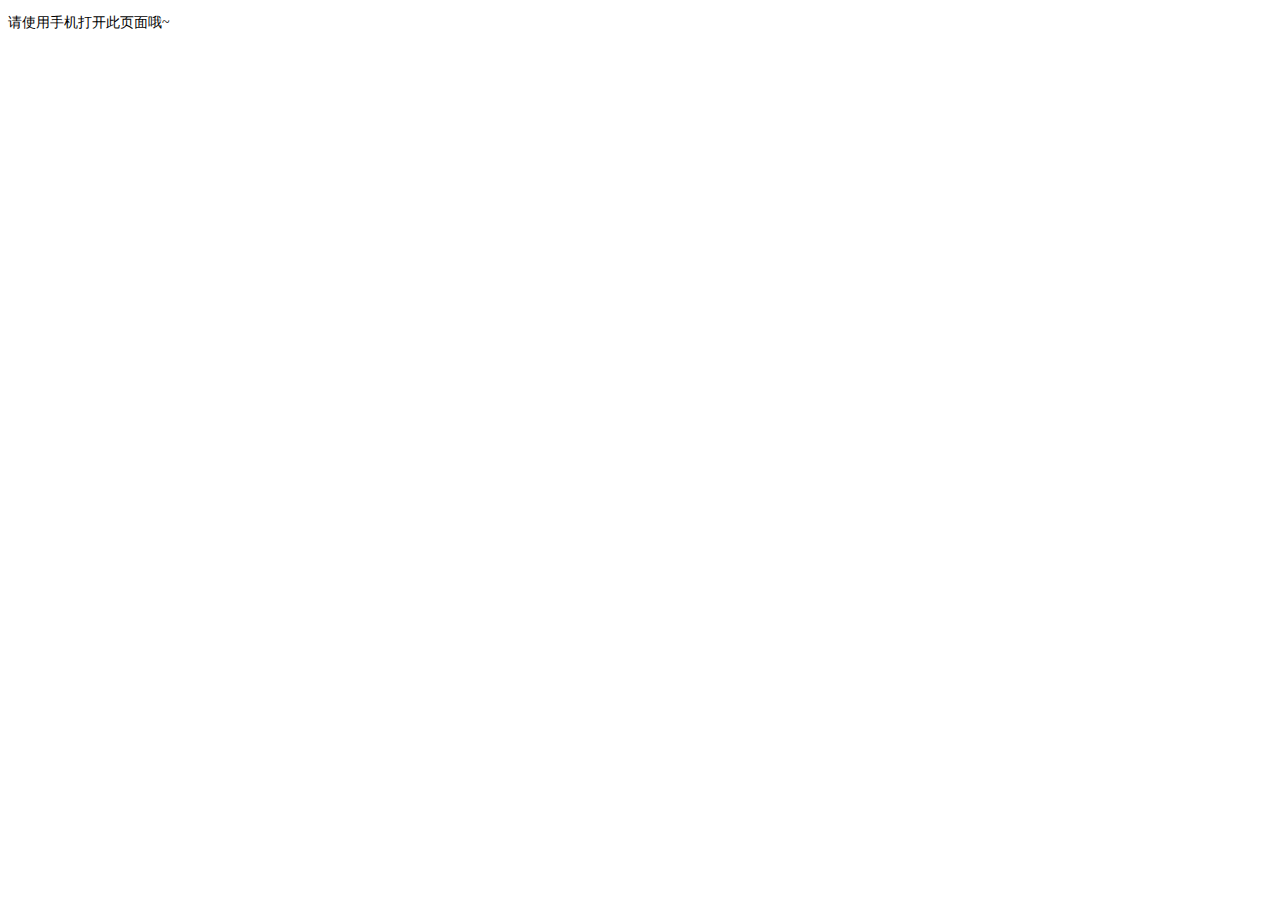
==== index.html @ 43c38a3d "download" ====
<!DOCTYPE html>
<html lang="en">

<head>
    <meta charset="UTF-8">
    <meta name="viewport" content="width=device-width, initial-scale=1.0, user-scalable=0, minimum-scale=1.0, maximum-scale=1.0">
    <meta http-equiv="X-UA-Compatible" content="ie=edge">
    <link href="img/favicon.ico" rel="Shortcut Icon">
    <title class="i18n" data-title="luckyParty"></title>
    <link rel="stylesheet" href="css/common.css">
    <style>
        .wrap {
            width: 100%;
            height: 100%;
            background: #fff;
            position: relative;
        }
        
        .language-logo {
            width: 100%;
            height: 13.875rem;
            background: url("img/down/back-title.png")no-repeat;
            background-size: 100% 100%;
        }
        
        .language {
            width: 65px;
            position: absolute;
            color: #fff;
            top: 15px;
            left: 5%;
            cursor: pointer;
            z-index: 11;
        }
        
        .language img {
            display: inline-block;
            width: 8px;
            height: 6px;
            transform: rotate(180deg);
        }
        
        .language p {
            font-weight: 400;
            color: rgba(255, 255, 255, 1);
            line-height: 17px;
            display: inline-block;
            font-size: 12px;
        }
        
        .logo {
            width: 100%;
            text-align: center;
        }
        
        .logo span {
            display: inline-block;
            width: 5.5rem;
            height: 5.5rem;
            margin: 2.75rem auto 0;
            background: url('img/down/lucky-cion.png')no-repeat;
            background-size: 100% 100%;
        }
        
        .logo p {
            font-size: 1.25rem;
            font-family: PingFangSC-Regular;
            font-weight: 400;
            color: rgba(32, 32, 32, 1);
        }
        
        .btn {
            width: 100%;
            text-align: center;
            margin-top: 8%;
        }
        
        .lucky-shan {
            position: absolute;
            bottom: 0;
            display: inline-block;
            width: 100%;
            height: 2.9375rem;
            background: url("img/down/bottom-shan.png")no-repeat;
            background-size: 100% 100%;
        }
        /*遮罩层*/
        
        #weixinTip {
            position: fixed;
            left: 0;
            top: 0;
            height: 100%;
            width: 100%;
            z-index: 1000;
            background-color: rgba(0, 0, 0, 0.8);
            filter: alpha(opacity=80);
        }
        
        #weixinTip img {
            display: block;
            width: 1rem;
            position: fixed;
            top: 2%;
            right: 7%;
        }
        
        #weixinTip p {
            text-align: center;
            margin-top: 15%;
            padding-left: 5%;
            padding-right: 5%;
            font-size: 1rem;
            color: #fff;
        }
        
        .lucky-party {
            display: inline-block;
            background: rgba(255, 230, 0, 1);
            border-radius: 2.03125rem;
            border: .0625rem solid rgba(33, 33, 33, 1);
            width: 12.0625rem;
            height: 2.5rem;
            line-height: 2.5rem;
        }
        
        .lucky-party a {
            display: inline-block;
            width: 100%;
            height: 100%;
        }
        
        .down-first-box {
            width: 100%;
            text-align: center;
            margin-top: 4%;
        }
        
        .down-first {
            display: inline-block;
            /* width: 10.6875rem; */
            width: 70%;
            height: 2.5rem;
        }
        
        .introduce-pic {
            padding: 0 3.125rem;
            box-sizing: border-box;
            width: 100%;
            display: flex;
            align-items: center;
            justify-content: space-between;
            margin-top: 2%;
        }
        
        .introduce-pic img {
            display: inline-block;
            width: 5rem;
            height: 8.875rem;
        }
        
        .Android-icon {
            display: inline-block;
            width: 1.6875rem;
            height: 1.5625rem;
            background: url("img/down/lucky-andriod.png")no-repeat;
            background-size: 100% 100%;
        }
        
        .Ios-icon {
            display: inline-block;
            width: 1.6875rem;
            height: 1.5625rem;
            background: url("img/down/lucky-ios.png")no-repeat;
            background-size: 100% 100%;
            /* margin-right: 1.2rem; */
        }
        
        .ios-ad {
            vertical-align: super;
        }
    </style>
</head>

<body>
    <div style="display: none">
        <script type="text/javascript" src="https://s5.cnzz.com/z_stat.php?id=1277599280&web_id=1277599280"></script>
    </div>
    <div class="wrap">
        <!-- 背景 -->
        <div class="language-logo">
            <div class="language">
                <img src="img/red-arrow.png" alt="">
                <p class="i18n" data-title="language">中文</p>
            </div>
            <div class="logo">
                <span></span>
                <p class="i18n" data-title="LuckyParty">幸运联盟</p>
            </div>
        </div>
        <!-- 中间的图片 -->
        <div class="down-first-box"><img src="img/down/down-first.png" alt="" class="down-first"></div>
        <!-- 3张图片 -->
        <div class="introduce-pic">
            <img class="down1" src="img/down/down-1.png" alt="">
            <img class="down2" src="img/down/down-2.png" alt="">
            <img class="down3" src="img/down/down-3.png" alt="">
        </div>
        <div class="btn">
            <div class="lucky-party ad">
                <a class="btn_ad js-ad" onclick="_czc.push(['_trackEvent','download','统计','下载量']);" style="display: inline-block">
                    <span class="Android-icon"></span>
                    <span class="ios-ad i18n" data-title="Android">安卓下载</span>
                </a>
            </div>

            <div class="lucky-party ios" style="margin-top: 1.25rem">
                <a href="" onclick="_czc.push(['_trackEvent','download','统计','下载量']);" class="js-ios" style="display: inline-block">
                    <span class="Ios-icon"></span>
                    <span class="ios-ad i18n" data-title="Ios">苹果下载</span>
                </a>
            </div>
        </div>
        <!-- <p class="i18n" style="text-align: center;font-size: .85rem;color: #fff;margin-top: .6875rem" data-title="downText"></p> -->
        <!-- 下面的山 -->
        <!-- <span class="lucky-shan"></span> -->
    </div>
    <script src="js/jquery.min.js"></script>
    <script src="js/prompt.js"></script>
    <script src="js/download.js"></script>
    <script src="js/jquery.i18n.properties.js"></script>
    <script src="js/languages.js"></script>
    <script>
        // $(".language").click(function() {
        //     if (LANGUAGE_Index == "en") {
        //         LANGUAGE_Index = "zh";
        //         updetiImageSrc(updeteZH);
        //         loadProperties(LANGUAGE_Index)
        //     } else {
        //         LANGUAGE_Index = "en";
        //         updetiImageSrc(updeteEN);
        //         loadProperties(LANGUAGE_Index)
        //     }
        // })
        var updeteEN = [{
            "element": ".down1 ",
            "url": '/img/down/down-1-E.png'
        }, {
            "element": ".down2",
            "url": '/img/down/down-2-E.png'
        }, {
            "element": ".down3",
            "url": '/img/down/down-3-E.png'
        }, {
            "element": ".down-first-box img",
            "url": '/img/down/down-first-E.png'
        }, ]
        var updeteZH = [{
            "element": ".down1 ",
            "url": '/img/down/down-1.png'
        }, {
            "element": ".down2",
            "url": '/img/down/down-2.png'
        }, {
            "element": ".down3",
            "url": '/img/down/down-3.png'
        }, {
            "element": ".down-first-box img",
            "url": '/img/down/down-first.png'
        }, ]
        // if (LANGUAGE_Index == "en") {
        //     updetiImageSrc(updeteEN);
        // } else {
        //     updetiImageSrc(updeteZH);
        // }
        // loadProperties(LANGUAGE_Index); //加载语言
    </script>
</body>

</html>
---- css/common.css ----
body, div, dl, dt, dd, ul, ol, li, h1, h2, h3, h4, h5, h6, pre, code, form, fieldset, legend, input, button, textarea, blockquote, th, td, p, header, footer, html {
    margin: 0;
    padding: 0; }
  
  input, button, select, textarea {
    outline: none;
    vertical-align: middle; }
  
  input::-moz-focus-inner {
    border: 0;
    padding: 0; }
  
  li {
    list-style: none; }
  
  em, i {
    font-style: normal; }
  
  a {
    text-decoration: none;
    color: #333;
    -webkit-tap-highlight-color: rgba(0, 0, 0, 0);
    -moz-tap-highlight-color: rgba(0, 0, 0, 0);
    -ms-tap-highlight-color: rgba(0, 0, 0, 0);
    -o-tap-highlight-color: rgba(0, 0, 0, 0);
    tap-highlight-color: rgba(0, 0, 0, 0); }
  
  img {
    border: none; }
  
  textarea {
    resize: none; }
  
  header, nav, section, article, footer, figure, figcaption {
    display: block; }
  
  input[type="text"], input[type="search"] {
    -ms-appearance: none;
    -o-appearance: none;
    -moz-appearance: none;
    -webkit-appearance: none;
    appearance: none; }
  
  body {
    color: #404040;
    font-family: "microsoft yahei",Verdana;
    min-width: 320px;
    height: 100%; }
  
  html {
    /* max-width: 768px; */
    min-width: 320px;
    width: 100%;
    height: 100%;
    margin: 0 auto;
    box-sizing: border-box; }
  
  input[type="button"], input[type="submit"], input[type="reset"] {
    -webkit-appearance: none; }
  
  .clearfix:after {
    visibility: hidden;
    display: block;
    font-size: 0;
    content: " ";
    clear: both;
    height: 0; }
  
  .clearfix {
    zoom: 1; }
  
  /*device-width*/
  @media only screen and (max-width: 330px) {
    html {
      font-size: 85%; } }
  
  @media only screen and (min-width: 331px) and (max-width: 360px) {
    html {
      font-size: 95.5%; } }
  
  @media only screen and (min-width: 361px) and (max-width: 399px) {
    html {
      font-size: 100%; } }
  
  @media only screen and (min-width: 400px) and (max-width: 479px) {
    html {
      font-size: 112.5%; } }
  
  @media only screen and (min-width: 480px) and (max-width: 539px) {
    html {
      font-size: 125%; } }
  
  @media only screen and (min-width: 540px) and (max-width: 599px) {
    html {
      font-size: 150%; } }
  
  @media only screen and (min-width: 600px) and (max-width: 639px) {
    html {
      font-size: 165%; } }
  
  @media only screen and (min-width: 640px) and (max-width: 719px) {
    html {
      font-size: 177.5%; } }
  
  @media only screen and (min-width: 720px) and (max-width: 767px) {
    html {
      font-size: 200%; } }
  
  @media only screen and (min-width: 768px) {
    html {
      font-size: 200%; } }
/* flex：定义布局为盒模型 */
/* flex-align-center：子元素垂直居中 */
/* flex-pack-center：子元素水平居中 */
/* flex-pack-justify：子元素两端对齐 */
.flex {
  display: -webkit-box;
  display: -webkit-flex;
  display: -ms-flexbox;
  display: flex;
}

.flex-align-center {
  -webkit-box-align: center;
  -webkit-align-items: center;
  -ms-flex-align: center;
  align-items: center;
}

.flex-pack-center {
  -webkit-box-pack: center;
  -webkit-justify-content: center;
  -ms-flex-pack: center;
  justify-content: center;
}

.flex-pack-justify {
  -webkit-box-pack: justify;
  -webkit-justify-content: space-between;
  -ms-flex-pack: justify;
  justify-content: space-between;
}
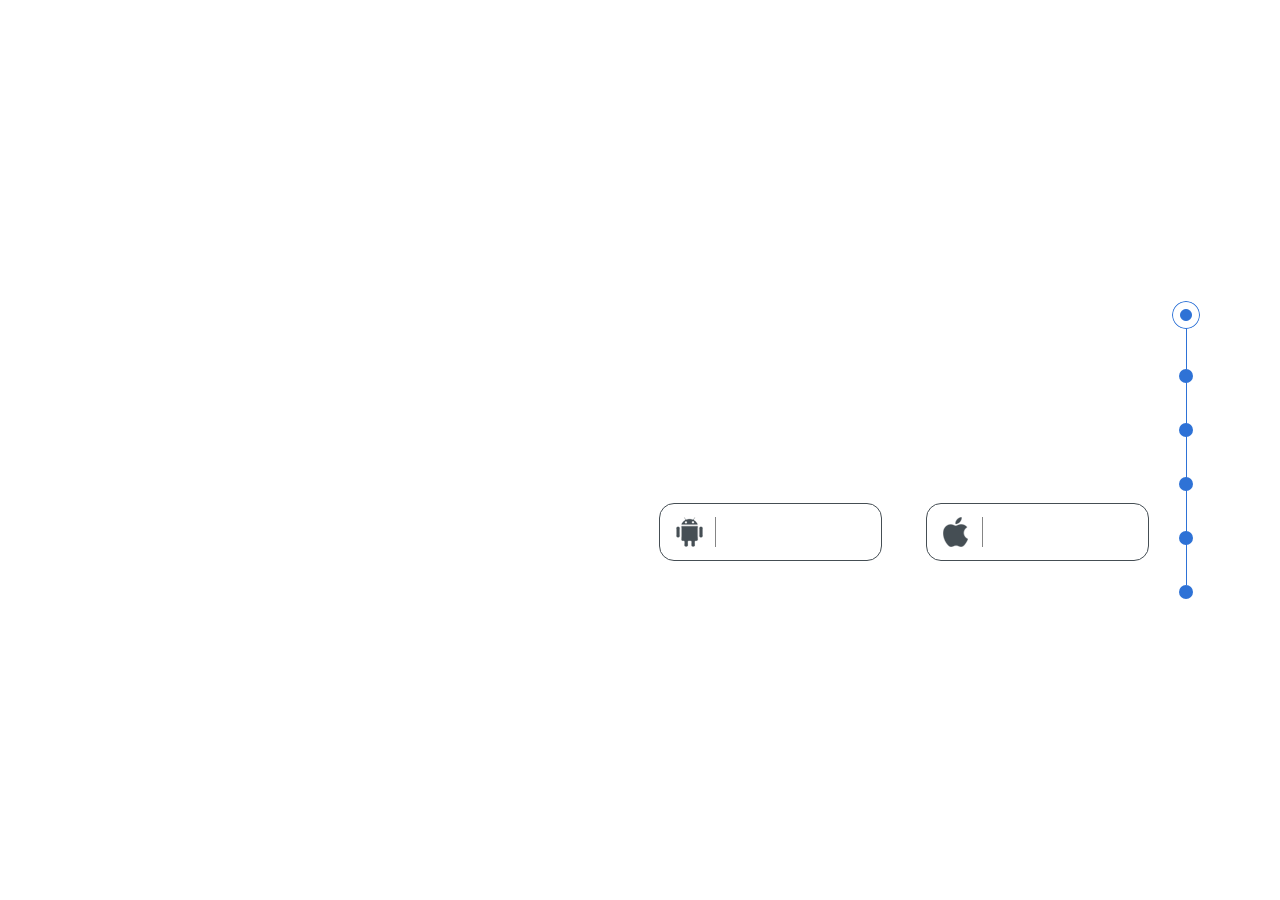
==== commit 5e63b726: "add the activity" ====
--- a/index.html
+++ b/index.html
@@ -1,279 +1,219 @@
 <!DOCTYPE html>
-<html lang="en">
+<html>
 
 <head>
-    <meta charset="UTF-8">
-    <meta name="viewport" content="width=device-width, initial-scale=1.0, user-scalable=0, minimum-scale=1.0, maximum-scale=1.0">
-    <meta http-equiv="X-UA-Compatible" content="ie=edge">
+    <meta charset="utf-8">
+    <title class="i18n" data-title="luckyParty"></title>
+    <meta name="viewport" content="width=device-width, initial-scale=1, minimum-scale=1, maximum-scale=1">
     <link href="img/favicon.ico" rel="Shortcut Icon">
-    <title class="i18n" data-title="luckyParty"></title>
-    <link rel="stylesheet" href="css/common.css">
-    <style>
-        .wrap {
-            width: 100%;
-            height: 100%;
-            background: #fff;
-            position: relative;
+    <script>
+    window.addEventListener('DOMContentLoaded', function () {
+            if (((/Android|webOS|ipad|iPhone|BlackBerry|IEMobile|Opera Mini/i).test(navigator.userAgent))) {
+                window.location.href = 'index_h5.html'
+            }
+        });
+    </script>
+    <link rel="stylesheet" type="text/css" href="css\swiper.min.css">
+    <link rel="stylesheet" type="text/css" href="css\animate.min.css">
+    <link rel='stylesheet' href='css\style.css'>
+</head>
+
+<body>
+    <!-- Swiper -->
+    <div class="swiper-container">
+        <div class="swiper-wrapper">
+            <!-- 第一屏 -->
+            <div class="swiper-slide max-width">
+
+                <div class="first-slide-left slide-left ani" swiper-animate-effect="fadeInDown" swiper-animate-duration="1s">
+                    <img class="img-pic1" src="">
+                </div>
+                <div class="first-slide-right slide-right ">
+                    <div class="ani" swiper-animate-effect="fadeInDown" swiper-animate-duration="1s" swiper-animate-delay="0.5s">
+                        <div class="first-right-logo ani" swiper-animate-effect="bounce" swiper-animate-duration="1s" swiper-animate-delay="1.5s">
+                            <img class="logoIMG" src="">
+                        </div>
+                        <img class="first-right-title ani" src="">
+                        <p class="i18n swiper-no-swiping" style="font-size:29px" data-title="page1text"></p>
+                    </div>
+
+                    <div class="first-button ani" swiper-animate-effect="fadeInDown" swiper-animate-duration="1s">
+                        <a href="" onclick="_czc.push(['_trackEvent','download','统计','下载量']);" class="android_button pcjs-ad">
+                            <div class="erweima  ani" swiper-animate-effect="bounce"></div>
+                            <div class="button_solid"></div>
+                            <span class="i18n swiper-no-swiping" data-title="Android"></span>
+                        </a>
+                        <a href="" onclick="_czc.push(['_trackEvent','download','统计','下载量']);" class="ios_button js-ios">
+                            <div class="erweima ani" swiper-animate-effect="bounce"></div>
+                            <span class="i18n swiper-no-swiping" data-title="Ios"></span>
+                        </a>
+                    </div>
+                </div>
+            </div>
+            <!-- 第二屏 -->
+            <div class="swiper-slide max-width">
+                <div class="slide-left ani" swiper-animate-effect="bounceInLeft" swiper-animate-duration="1s">
+                    <div class="title i18n swiper-no-swiping" data-title="page2title"></div>
+                    <div class="content i18n swiper-no-swiping" data-title="page2content"></div>
+                </div>
+                <div class="slide-right ani" swiper-animate-effect="bounceInRight" swiper-animate-duration="1s">
+                    <img class="img-pic2" src="">
+                </div>
+            </div>
+            <!-- 第三屏 -->
+            <div class="swiper-slide max-width">
+                <div class="slide-left ani" swiper-animate-effect="bounceInLeft" swiper-animate-duration="1s">
+                    <img class="img-pic3" src="">
+                </div>
+                <div class="slide-right ani" swiper-animate-effect="bounceInRight" swiper-animate-duration="1s">
+                    <div class="title i18n swiper-no-swiping" data-title="page3title"></div>
+                    <div class="content i18n swiper-no-swiping" data-title="page3content"></div>
+                </div>
+            </div>
+            <!-- 第四屏 -->
+            <div class="swiper-slide max-width">
+                <div class="slide-left ani" swiper-animate-effect="bounceInLeft" swiper-animate-duration="1s">
+                    <div class="title i18n swiper-no-swiping" data-title="page4title"></div>
+                    <div class="content i18n swiper-no-swiping" data-title="page4content"></div>
+                </div>
+                <div class="slide-right ani" swiper-animate-effect="bounceInRight" swiper-animate-duration="1s">
+                    <img class="img-pic4" src="">
+                </div>
+            </div>
+            <!-- 第五屏 -->
+            <div class="swiper-slide max-width">
+                <div class="slide-left ani" swiper-animate-effect="bounceInLeft" swiper-animate-duration="1s">
+                    <img class="img-pic5" src="">
+                </div>
+                <div class="slide-right ani" swiper-animate-effect="bounceInRight" swiper-animate-duration="1s">
+                    <div class="title i18n swiper-no-swiping" data-title="page5title"></div>
+                    <div class="content i18n swiper-no-swiping" data-title="page5content">。</div>
+                </div>
+            </div>
+            <!-- 第六屏 -->
+            <div class="swiper-slide swiper-slide-bottom max-width">
+                <div class="bottom-title ani i18n swiper-no-swiping" data-title="page6title" swiper-animate-effect="fadeInUp" swiper-animate-duration="0.5s">
+                </div>
+                <div class="bottom-content ani i18n  swiper-no-swiping" data-title="page6content" swiper-animate-effect="fadeInUp" swiper-animate-duration="0.5s" swiper-animate-delay="0.3s"></div>
+                <img class="ani" src="img\down\lucky-cion.png" swiper-animate-effect="fadeInUp" swiper-animate-duration="0.5s" swiper-animate-delay="0.6s">
+                <a class="ani download i18n" swiper-animate-effect="fadeInUp" swiper-animate-duration="0.5s" swiper-animate-delay="0.9s" data-title="DownloadNow"></a>
+            </div>
+
+        </div>
+        <div class="language i18n swiper-no-swiping" data-title="language"></div>
+        <!-- 右侧轮播圆点显示 -->
+        <div class="swiper-pagination">
+        </div>
+        <div class="swiper_solid"></div>
+    </div>
+
+    <script src="https://cdn.bootcss.com/jquery/3.3.0/jquery.min.js"></script>
+    <script type="text/javascript" src="https://s96.cnzz.com/z_stat.php?id=1276561366&web_id=1276561366"></script>
+    <script src="js\swiper.min.js"></script>
+    <script src="js\swiper.animate.min.js"></script>
+    <script src="js/jquery.i18n.properties.js"></script>
+    <script src="js\download.js"></script>
+    <script src="js\languages.js"></script>
+    <script src="js/jquery.qrcode.min.js"></script>
+    <script type="text/javascript">
+        var mySwiper4 = new Swiper('.swiper-container', {
+            slidesPerView: 'auto', //设置slider容器能够同时显示的slides数量 ，默认为1
+            paginationClickable: true, //点击分页器的指示点分页器会控制Swiper切换。
+            direction: 'vertical', //Slides的滑动方向,水平(horizontal)或垂直(vertical)
+            keyboardControl: true, //是否开启键盘控制Swiper切换
+            mousewheelControl: true,
+            pagination: '.swiper-container .swiper-pagination',
+
+            // 动画
+            onInit: function(swiper) { //Swiper2.x的初始化是onFirstInit
+                swiperAnimateCache(swiper); //隐藏动画元素 
+                swiperAnimate(swiper); //初始化完成开始动画
+            },
+            onSlideChangeEnd: function(swiper) {
+                swiperAnimate(swiper); //每个slide切换结束时也运行当前slide动画
+            }
+        })
+
+        $(function() {
+
+            $.ajaxSetup({
+                cache: false
+            });
+
+            jQuery('.erweima').qrcode({
+                render: "canvas",
+                width: 120,
+                height: 120,
+                text: "https://winchain2018.github.io/luckyParty/"
+            });
+            $(".language").click(function() {
+                if (LANGUAGE_Index == "en") {
+                    LANGUAGE_Index = "zh";
+                    loadProperties(LANGUAGE_Index)
+                    updetiImageSrc(updeteZH);
+                } else {
+                    LANGUAGE_Index = "en";
+                    loadProperties(LANGUAGE_Index)
+                    updetiImageSrc(updeteEN);
+                }
+            })
+            $(".download").click(function() {
+                $(".swiper-pagination span").eq(0).trigger('click');
+            })
+
+        })
+        var updeteEN = [{
+                "element": ".img-pic1",
+                "url": 'img/image_1-E.png'
+            }, {
+                "element": ".img-pic2",
+                "url": 'img/image_2-E.png'
+            }, {
+                "element": ".img-pic3",
+                "url": 'img/image_3-E.png'
+            }, {
+                "element": ".img-pic4",
+                "url": 'img/image_4-E.png'
+            }, {
+                "element": ".img-pic5",
+                "url": 'img/image_5-E.png'
+            }, {
+                "element": ".logoIMG",
+                "url": 'img/logotxt-E.png'
+            }, {
+                "element": ".first-right-title",
+                "url": 'img/title-E.png'
+            }
+
+        ]
+        var updeteZH = [{
+            "element": ".img-pic1",
+            "url": 'img/image_1.png'
+        }, {
+            "element": ".img-pic2",
+            "url": 'img/image_2.png'
+        }, {
+            "element": ".img-pic3",
+            "url": 'img/image_3.png'
+        }, {
+            "element": ".img-pic4",
+            "url": 'img/image_4.png'
+        }, {
+            "element": ".img-pic5",
+            "url": 'img/image_5.png'
+        }, {
+            "element": ".logoIMG",
+            "url": 'img/logotxt.png'
+        }, {
+            "element": ".first-right-title",
+            "url": 'img/title.png'
+        }]
+        if (LANGUAGE_Index == "en") {
+            updetiImageSrc(updeteEN);
+        } else {
+            updetiImageSrc(updeteZH);
         }
-        
-        .language-logo {
-            width: 100%;
-            height: 13.875rem;
-            background: url("img/down/back-title.png")no-repeat;
-            background-size: 100% 100%;
-        }
-        
-        .language {
-            width: 65px;
-            position: absolute;
-            color: #fff;
-            top: 15px;
-            left: 5%;
-            cursor: pointer;
-            z-index: 11;
-        }
-        
-        .language img {
-            display: inline-block;
-            width: 8px;
-            height: 6px;
-            transform: rotate(180deg);
-        }
-        
-        .language p {
-            font-weight: 400;
-            color: rgba(255, 255, 255, 1);
-            line-height: 17px;
-            display: inline-block;
-            font-size: 12px;
-        }
-        
-        .logo {
-            width: 100%;
-            text-align: center;
-        }
-        
-        .logo span {
-            display: inline-block;
-            width: 5.5rem;
-            height: 5.5rem;
-            margin: 2.75rem auto 0;
-            background: url('img/down/lucky-cion.png')no-repeat;
-            background-size: 100% 100%;
-        }
-        
-        .logo p {
-            font-size: 1.25rem;
-            font-family: PingFangSC-Regular;
-            font-weight: 400;
-            color: rgba(32, 32, 32, 1);
-        }
-        
-        .btn {
-            width: 100%;
-            text-align: center;
-            margin-top: 8%;
-        }
-        
-        .lucky-shan {
-            position: absolute;
-            bottom: 0;
-            display: inline-block;
-            width: 100%;
-            height: 2.9375rem;
-            background: url("img/down/bottom-shan.png")no-repeat;
-            background-size: 100% 100%;
-        }
-        /*遮罩层*/
-        
-        #weixinTip {
-            position: fixed;
-            left: 0;
-            top: 0;
-            height: 100%;
-            width: 100%;
-            z-index: 1000;
-            background-color: rgba(0, 0, 0, 0.8);
-            filter: alpha(opacity=80);
-        }
-        
-        #weixinTip img {
-            display: block;
-            width: 1rem;
-            position: fixed;
-            top: 2%;
-            right: 7%;
-        }
-        
-        #weixinTip p {
-            text-align: center;
-            margin-top: 15%;
-            padding-left: 5%;
-            padding-right: 5%;
-            font-size: 1rem;
-            color: #fff;
-        }
-        
-        .lucky-party {
-            display: inline-block;
-            background: rgba(255, 230, 0, 1);
-            border-radius: 2.03125rem;
-            border: .0625rem solid rgba(33, 33, 33, 1);
-            width: 12.0625rem;
-            height: 2.5rem;
-            line-height: 2.5rem;
-        }
-        
-        .lucky-party a {
-            display: inline-block;
-            width: 100%;
-            height: 100%;
-        }
-        
-        .down-first-box {
-            width: 100%;
-            text-align: center;
-            margin-top: 4%;
-        }
-        
-        .down-first {
-            display: inline-block;
-            /* width: 10.6875rem; */
-            width: 70%;
-            height: 2.5rem;
-        }
-        
-        .introduce-pic {
-            padding: 0 3.125rem;
-            box-sizing: border-box;
-            width: 100%;
-            display: flex;
-            align-items: center;
-            justify-content: space-between;
-            margin-top: 2%;
-        }
-        
-        .introduce-pic img {
-            display: inline-block;
-            width: 5rem;
-            height: 8.875rem;
-        }
-        
-        .Android-icon {
-            display: inline-block;
-            width: 1.6875rem;
-            height: 1.5625rem;
-            background: url("img/down/lucky-andriod.png")no-repeat;
-            background-size: 100% 100%;
-        }
-        
-        .Ios-icon {
-            display: inline-block;
-            width: 1.6875rem;
-            height: 1.5625rem;
-            background: url("img/down/lucky-ios.png")no-repeat;
-            background-size: 100% 100%;
-            /* margin-right: 1.2rem; */
-        }
-        
-        .ios-ad {
-            vertical-align: super;
-        }
-    </style>
-</head>
-
-<body>
-    <div style="display: none">
-        <script type="text/javascript" src="https://s5.cnzz.com/z_stat.php?id=1277599280&web_id=1277599280"></script>
-    </div>
-    <div class="wrap">
-        <!-- 背景 -->
-        <div class="language-logo">
-            <div class="language">
-                <img src="img/red-arrow.png" alt="">
-                <p class="i18n" data-title="language">中文</p>
-            </div>
-            <div class="logo">
-                <span></span>
-                <p class="i18n" data-title="LuckyParty">幸运联盟</p>
-            </div>
-        </div>
-        <!-- 中间的图片 -->
-        <div class="down-first-box"><img src="img/down/down-first.png" alt="" class="down-first"></div>
-        <!-- 3张图片 -->
-        <div class="introduce-pic">
-            <img class="down1" src="img/down/down-1.png" alt="">
-            <img class="down2" src="img/down/down-2.png" alt="">
-            <img class="down3" src="img/down/down-3.png" alt="">
-        </div>
-        <div class="btn">
-            <div class="lucky-party ad">
-                <a class="btn_ad js-ad" onclick="_czc.push(['_trackEvent','download','统计','下载量']);" style="display: inline-block">
-                    <span class="Android-icon"></span>
-                    <span class="ios-ad i18n" data-title="Android">安卓下载</span>
-                </a>
-            </div>
-
-            <div class="lucky-party ios" style="margin-top: 1.25rem">
-                <a href="" onclick="_czc.push(['_trackEvent','download','统计','下载量']);" class="js-ios" style="display: inline-block">
-                    <span class="Ios-icon"></span>
-                    <span class="ios-ad i18n" data-title="Ios">苹果下载</span>
-                </a>
-            </div>
-        </div>
-        <!-- <p class="i18n" style="text-align: center;font-size: .85rem;color: #fff;margin-top: .6875rem" data-title="downText"></p> -->
-        <!-- 下面的山 -->
-        <!-- <span class="lucky-shan"></span> -->
-    </div>
-    <script src="js/jquery.min.js"></script>
-    <script src="js/prompt.js"></script>
-    <script src="js/download.js"></script>
-    <script src="js/jquery.i18n.properties.js"></script>
-    <script src="js/languages.js"></script>
-    <script>
-        // $(".language").click(function() {
-        //     if (LANGUAGE_Index == "en") {
-        //         LANGUAGE_Index = "zh";
-        //         updetiImageSrc(updeteZH);
-        //         loadProperties(LANGUAGE_Index)
-        //     } else {
-        //         LANGUAGE_Index = "en";
-        //         updetiImageSrc(updeteEN);
-        //         loadProperties(LANGUAGE_Index)
-        //     }
-        // })
-        var updeteEN = [{
-            "element": ".down1 ",
-            "url": '/img/down/down-1-E.png'
-        }, {
-            "element": ".down2",
-            "url": '/img/down/down-2-E.png'
-        }, {
-            "element": ".down3",
-            "url": '/img/down/down-3-E.png'
-        }, {
-            "element": ".down-first-box img",
-            "url": '/img/down/down-first-E.png'
-        }, ]
-        var updeteZH = [{
-            "element": ".down1 ",
-            "url": '/img/down/down-1.png'
-        }, {
-            "element": ".down2",
-            "url": '/img/down/down-2.png'
-        }, {
-            "element": ".down3",
-            "url": '/img/down/down-3.png'
-        }, {
-            "element": ".down-first-box img",
-            "url": '/img/down/down-first.png'
-        }, ]
-        // if (LANGUAGE_Index == "en") {
-        //     updetiImageSrc(updeteEN);
-        // } else {
-        //     updetiImageSrc(updeteZH);
-        // }
-        // loadProperties(LANGUAGE_Index); //加载语言
+        loadProperties(LANGUAGE_Index); //加载语言
     </script>
 </body>
 
